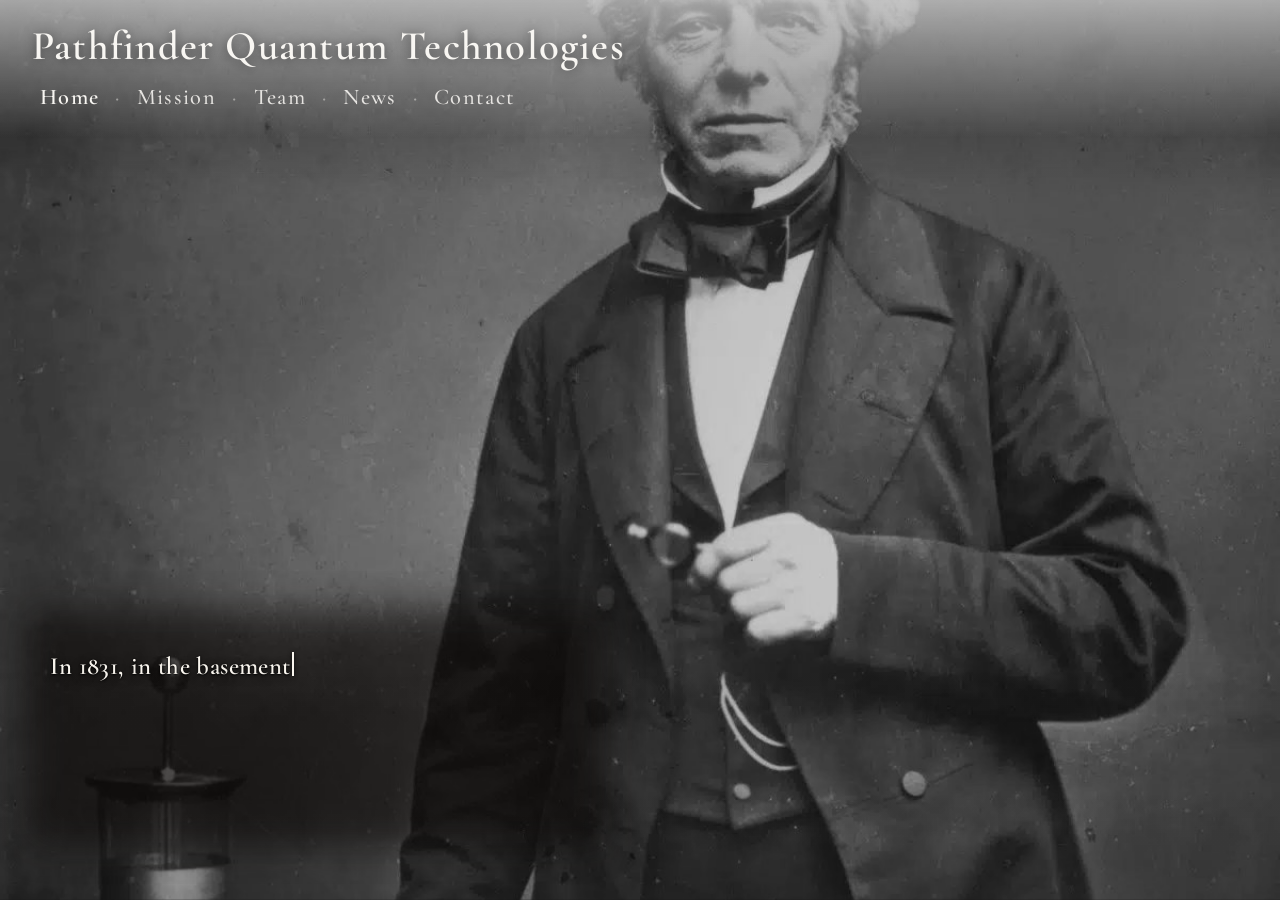
==== index.html @ 3d2a0ff1 "Initial commit of Pathfinder Quantum Technologies website. Static site with heritage carousel, missi" ====
<!DOCTYPE html>
<html lang="en">
  <head>
    <meta charset="utf-8" />
    <meta name="color-scheme" content="dark light" />
    <meta name="viewport" content="width=device-width, initial-scale=1" />
    <link rel="icon" href="/images/Kasparov.jpeg" type="image/jpeg" />
    <title>Pathfinder Quantum Technologies</title>
    <script>
      (function(){
        try{
          var saved = localStorage.getItem("theme");
          var sys = window.matchMedia && window.matchMedia("(prefers-color-scheme: dark)").matches ? "dark" : "light";
          var theme = saved || sys || "dark";
          document.documentElement.dataset.theme = theme;
          document.documentElement.style.colorScheme = theme;
        }catch(e){}
      })();
    </script>
    <link rel="preconnect" href="https://fonts.googleapis.com" />
    <link rel="preconnect" href="https://fonts.gstatic.com" crossorigin />
    <link href="https://fonts.googleapis.com/css2?family=Cormorant+Garamond:ital,wght@0,500;0,600;1,500&display=swap" rel="stylesheet" />
    <link rel="stylesheet" href="/assets/theme.css" />
    <link rel="stylesheet" href="/assets/heritage-hero.css" />
  </head>
  <body class="page-home">
    <section id="heritageHero" class="heritage-hero" data-mode="hero" data-carousel="home" aria-label="Continental science and industry heritage">
      <div class="heritage-hero__bg">
        <div class="heritage-hero__visual" aria-hidden="true">
          <div class="heritage-hero__slide heritage-hero__slide--a"></div>
          <div class="heritage-hero__slide heritage-hero__slide--b"></div>
          <div class="heritage-hero__tint"></div>
          <div class="heritage-hero__scrim"></div>
        </div>

        <div class="heritage-hero__caption">
          <p class="heritage-hero__text" aria-live="polite"></p>
        </div>
      </div>

      <header class="heritage-hero__header">
        <h1>Pathfinder Quantum Technologies</h1>
        <nav class="nav" aria-label="Primary">
          <a href="index.html" aria-current="page"><b>Home</b></a><span class="sep">&middot;</span>
          <a href="mission.html">Mission</a><span class="sep">&middot;</span>
          <a href="team.html">Team</a><span class="sep">&middot;</span>
          <a href="news.html">News</a><span class="sep">&middot;</span>
          <a href="contact.html">Contact</a>
        </nav>
      </header>

    </section>

    <script src="/assets/heritage-hero.js"></script>
  </body>
</html>
---- assets/theme.css ----
/* ===== THEME VARS ===== */
:root{
  --bg: #0a0a0a;
  --text: #f5f5f5;
  --muted: #888;
  --muted-light: #aaa;
  --accent: #6366f1;
  --accent-hover: #818cf8;
  --maxw: 720px;
  
  /* Surface colors */
  --surface: #111;
  --surface-hover: #1a1a1a;
  --border: #222;
  --border-light: #2a2a2a;
  
  /* Shadows - layered for depth */
  --shadow-sm: 0 1px 2px rgba(0,0,0,0.3);
  --shadow-md: 0 4px 6px rgba(0,0,0,0.4), 0 2px 4px rgba(0,0,0,0.3);
  --shadow-lg: 0 10px 20px rgba(0,0,0,0.5), 0 4px 8px rgba(0,0,0,0.4);
  --shadow-xl: 0 20px 40px rgba(0,0,0,0.6), 0 8px 16px rgba(0,0,0,0.5);
  --shadow-glow: 0 0 20px rgba(99, 102, 241, 0.15);
  
  /* Spacing */
  --spacing-xs: 4px;
  --spacing-sm: 8px;
  --spacing-md: 16px;
  --spacing-lg: 24px;
  --spacing-xl: 32px;
  --spacing-2xl: 48px;
  
  /* Border radius */
  --radius-sm: 6px;
  --radius-md: 10px;
  --radius-lg: 14px;
  
  /* theme toggle animation (desktop / Chromium via View Transitions) */
  --reveal-ease: cubic-bezier(.2,.7,0,1);
  --reveal-pos: 50% 50%;
  --start-size: 8vmax;
  --pop-size: 28vmax;
  --final-size: 150vmax;
  --pop-dur: 160ms;
  --hold-dur: 0ms;
  --expand-dur: 240ms;
  
  /* optional tokens (tables, rules) */
  --rule: #1a1a1a;
  --table-bg: transparent;
  --table-head-bg: rgba(17,17,17,.8);
  --table-border: #222;
  --table-hover-bg: #1a1a1a;
}

:root[data-theme="light"]{
  --bg: #fafafa;
  --text: #1a1a1a;
  --muted: #666;
  --muted-light: #555;
  --accent: #4f46e5;
  --accent-hover: #6366f1;
  --surface: #fff;
  --surface-hover: #f5f5f5;
  --border: #e5e5e5;
  --border-light: #d4d4d4;
  --shadow-sm: 0 1px 2px rgba(0,0,0,0.05);
  --shadow-md: 0 4px 6px rgba(0,0,0,0.08), 0 2px 4px rgba(0,0,0,0.06);
  --shadow-lg: 0 10px 20px rgba(0,0,0,0.1), 0 4px 8px rgba(0,0,0,0.08);
  --shadow-xl: 0 20px 40px rgba(0,0,0,0.12), 0 8px 16px rgba(0,0,0,0.1);
  --shadow-glow: 0 0 20px rgba(79, 70, 229, 0.1);
  --rule: #e5e5e5;
  --table-head-bg: rgba(255,255,255,.9);
  --table-border: #e5e5e5;
  --table-hover-bg: #f5f5f5;
}

/* ===== BASE ===== */
*,*::before,*::after{ 
  box-sizing: border-box;
  margin: 0;
  padding: 0;
}

html,body{ 
  height: 100%;
}

body{
  margin: 0;
  background: var(--bg);
  background-image: 
    radial-gradient(circle at 20% 50%, rgba(99, 102, 241, 0.03) 0%, transparent 50%),
    radial-gradient(circle at 80% 80%, rgba(99, 102, 241, 0.02) 0%, transparent 50%);
  background-attachment: fixed;
  color: var(--text);
  font-family: -apple-system, BlinkMacSystemFont, 'Segoe UI', 'Inter', 'Roboto', 'Helvetica Neue', Arial, sans-serif;
  font-size: 17px;
  line-height: 1.7;
  letter-spacing: -0.01em;
  -webkit-font-smoothing: antialiased;
  -moz-osx-font-smoothing: grayscale;
  transition: background-color 0.3s ease, color 0.3s ease;
  position: relative;
}

body::before {
  content: '';
  position: fixed;
  top: 0;
  left: 0;
  right: 0;
  bottom: 0;
  background: 
    linear-gradient(180deg, transparent 0%, rgba(0,0,0,0.02) 100%),
    linear-gradient(90deg, rgba(99, 102, 241, 0.01) 0%, transparent 50%, rgba(99, 102, 241, 0.01) 100%);
  pointer-events: none;
  z-index: 0;
}

:root[data-theme="light"] body::before {
  background: 
    linear-gradient(180deg, transparent 0%, rgba(255,255,255,0.5) 100%),
    linear-gradient(90deg, rgba(79, 70, 229, 0.01) 0%, transparent 50%, rgba(79, 70, 229, 0.01) 100%);
}

:root[data-theme="light"] body {
  background-image: 
    radial-gradient(circle at 20% 50%, rgba(79, 70, 229, 0.02) 0%, transparent 50%),
    radial-gradient(circle at 80% 80%, rgba(79, 70, 229, 0.015) 0%, transparent 50%);
}

:root[data-theme="light"] header {
  background: linear-gradient(to bottom, rgba(255, 255, 255, 0.6) 0%, transparent 100%);
}

a{ 
  color: var(--text);
  text-decoration: none;
  transition: color 0.2s ease, opacity 0.2s ease;
  border-bottom: 1px solid transparent;
}

a:hover{ 
  color: var(--accent);
  border-bottom-color: var(--accent);
  opacity: 0.9;
}

a:focus-visible {
  outline: 2px solid var(--accent);
  outline-offset: 2px;
  border-radius: 2px;
}

.wrap{ 
  max-width: var(--maxw);
  margin: 0 auto;
  padding: var(--spacing-2xl) var(--spacing-lg) calc(var(--spacing-2xl) * 1.5);
  position: relative;
  z-index: 1;
}

header{ 
  margin-bottom: var(--spacing-lg);
  padding-bottom: var(--spacing-lg);
  border-bottom: 1px solid var(--border);
  position: relative;
  background: linear-gradient(to bottom, rgba(17, 17, 17, 0.4) 0%, transparent 100%);
  backdrop-filter: blur(10px);
  -webkit-backdrop-filter: blur(10px);
  padding-top: var(--spacing-md);
  border-radius: var(--radius-md) var(--radius-md) 0 0;
  box-shadow: var(--shadow-sm);
}

h1{ 
  font-size: clamp(32px, 5vw, 44px);
  font-weight: 700;
  margin: 0 0 var(--spacing-md);
  letter-spacing: -0.02em;
  line-height: 1.2;
}

.nav{ 
  color: var(--muted);
  font-size: 15px;
  display: flex;
  align-items: center;
  flex-wrap: wrap;
  gap: var(--spacing-xs);
}

.nav a{ 
  padding: var(--spacing-xs) var(--spacing-sm);
  border-radius: var(--radius-sm);
  transition: all 0.2s ease;
  border-bottom: none;
}

.nav a:hover{ 
  background: var(--surface-hover);
  color: var(--text);
  border-bottom: none;
}

.nav a[aria-current="page"],
.nav a b {
  color: var(--text);
  font-weight: 600;
}

.sep{ 
  padding: 0 var(--spacing-xs);
  color: var(--muted);
  opacity: 0.5;
}

section{ 
  padding: 0 0 var(--spacing-lg) 0;
}

h2{ 
  font-size: 20px;
  margin: 0 0 var(--spacing-md);
  color: var(--text);
  font-weight: 600;
  letter-spacing: -0.01em;
  line-height: 1.4;
}

h3 {
  font-size: 18px;
  margin: var(--spacing-lg) 0 var(--spacing-sm);
  color: var(--text);
  font-weight: 600;
  letter-spacing: -0.01em;
}

ul{ 
  margin: 0;
  padding-left: var(--spacing-lg);
}

li{ 
  margin: var(--spacing-sm) 0;
}

p {
  margin: var(--spacing-md) 0;
  line-height: 1.75;
}

blockquote{ 
  margin: var(--spacing-lg) 0;
  padding: var(--spacing-md) var(--spacing-lg);
  padding-left: var(--spacing-xl);
  border-left: 3px solid var(--accent);
  background: var(--surface);
  border-radius: var(--radius-sm);
  color: var(--muted-light);
  font-style: italic;
  box-shadow: var(--shadow-sm);
  position: relative;
  overflow: hidden;
}

blockquote::before {
  content: '';
  position: absolute;
  top: 0;
  left: 0;
  right: 0;
  bottom: 0;
  background: linear-gradient(135deg, rgba(99, 102, 241, 0.05) 0%, transparent 100%);
  pointer-events: none;
}

blockquote p{ 
  margin: var(--spacing-sm) 0;
}

blockquote.opening-quote {
  margin: var(--spacing-md) auto var(--spacing-md) auto;
  padding: var(--spacing-sm) 0;
  max-width: 600px;
  text-align: center;
  border-left: none;
  border-top: 1px solid var(--border);
  border-bottom: 1px solid var(--border);
  background: transparent;
  font-style: normal;
  color: var(--muted-light);
  box-shadow: none;
  position: relative;
}

blockquote.opening-quote::before {
  display: none;
}

blockquote.opening-quote p {
  font-size: 14px;
  line-height: 1.5;
  margin: 0 0 4px 0;
  color: var(--muted);
  font-weight: 400;
  letter-spacing: 0;
  font-style: italic;
}

blockquote.opening-quote cite {
  display: block;
  margin-top: 2px;
  font-size: 12px;
  font-style: normal;
  color: var(--muted);
  font-weight: 400;
}

blockquote.opening-quote cite em {
  font-style: italic;
  color: var(--muted-light);
}

footer{ 
  color: var(--muted);
  margin-top: var(--spacing-2xl);
  padding-top: var(--spacing-lg);
  border-top: 1px solid var(--border);
  font-size: 14px;
}

/* Theme toggle button */
.theme-btn{
  display: inline-flex;
  align-items: center;
  justify-content: center;
  width: 36px;
  height: 36px;
  border: 1px solid var(--border);
  border-radius: var(--radius-md);
  background: var(--surface);
  color: var(--text);
  cursor: pointer;
  transition: all 0.2s ease;
  font-size: 18px;
  box-shadow: var(--shadow-sm);
}

.theme-btn:hover{ 
  background: var(--surface-hover);
  border-color: var(--accent);
  transform: translateY(-2px) scale(1.05);
  box-shadow: var(--shadow-md), var(--shadow-glow);
}

.theme-btn:active {
  transform: translateY(0);
}


/* smooth local recolor (e.g., tables) during toggle */
.theme-animating, .theme-animating *{
  transition: background-color .25s ease, border-color .25s ease, color .25s ease !important;
}

/* ===== DESKTOP: View Transitions with circular mask (2-stage) ===== */
::view-transition-group(root){ animation-timing-function: var(--reveal-ease); }
::view-transition-old(root){ animation:none; z-index:-1; }

:root[data-theme="dark"]::view-transition-new(root),
:root[data-theme="light"]::view-transition-new(root){
  -webkit-mask: radial-gradient(circle, black var(--start-size), transparent var(--start-size));
          mask: radial-gradient(circle, black var(--start-size), transparent var(--start-size));
  -webkit-mask-composite: source-in;
          mask-composite: intersect;
  -webkit-mask-position: var(--reveal-pos);
          mask-position: var(--reveal-pos);
  animation:
    vt-pop var(--pop-dur) var(--reveal-ease) both,
    vt-expand var(--expand-dur) var(--reveal-ease) var(--hold-dur) both;
}

@keyframes vt-pop{
  to{
    -webkit-mask: radial-gradient(circle, black var(--pop-size), transparent var(--pop-size));
            mask: radial-gradient(circle, black var(--pop-size), transparent var(--pop-size));
    -webkit-mask-position: var(--reveal-pos);
            mask-position: var(--reveal-pos);
  }
}

@keyframes vt-expand{
  from{
    -webkit-mask: radial-gradient(circle, black var(--pop-size), transparent var(--pop-size));
            mask: radial-gradient(circle, black var(--pop-size), transparent var(--pop-size));
    -webkit-mask-position: var(--reveal-pos);
            mask-position: var(--reveal-pos);
  }
  to{
    -webkit-mask: radial-gradient(circle, black var(--final-size), transparent var(--final-size));
            mask: radial-gradient(circle, black var(--final-size), transparent var(--final-size));
    -webkit-mask-position: var(--reveal-pos);
            mask-position: var(--reveal-pos);
  }
}

/* Respect reduced motion */
@media (prefers-reduced-motion: reduce){
  ::view-transition-group(root),
  ::view-transition-new(root),
  ::view-transition-old(root){ animation:none !important; }
  
  * {
    transition: none !important;
    animation: none !important;
  }
}

/* ===== iOS FALLBACK (no View Transitions): circular reveal ===== */
@keyframes ios-disk-pop {
  from { width: var(--start-size); height: var(--start-size); }
  to   { width: var(--pop-size); height: var(--pop-size); }
}

@keyframes ios-disk-expand {
  from { width: var(--pop-size); height: var(--pop-size); }
  to   { width: var(--final-size); height: var(--final-size); }
}

/* Enhanced article list styling */
.article-list {
  list-style: none;
  padding: 0;
}

.article-list li {
  margin: var(--spacing-lg) 0;
  padding: var(--spacing-md) var(--spacing-lg);
  background: var(--surface);
  border: 1px solid var(--border);
  border-radius: var(--radius-md);
  transition: all 0.3s cubic-bezier(0.4, 0, 0.2, 1);
  box-shadow: var(--shadow-sm);
  position: relative;
  overflow: hidden;
}

.article-list li::before {
  content: '';
  position: absolute;
  top: 0;
  left: 0;
  width: 3px;
  height: 100%;
  background: var(--accent);
  transform: scaleY(0);
  transform-origin: bottom;
  transition: transform 0.3s ease;
}

.article-list li:hover {
  background: var(--surface-hover);
  border-color: var(--border-light);
  transform: translateY(-3px) translateX(4px);
  box-shadow: var(--shadow-lg);
}

.article-list li:hover::before {
  transform: scaleY(1);
}

.article-list a {
  display: flex;
  align-items: center;
  gap: var(--spacing-sm);
  border-bottom: none;
}

.article-list a:hover {
  border-bottom: none;
}

/* Contact list styling */
.contact-list {
  list-style: none;
  padding: 0;
}

.contact-list li {
  margin: var(--spacing-md) 0;
  padding: var(--spacing-md) var(--spacing-lg);
  background: var(--surface);
  border: 1px solid var(--border);
  border-radius: var(--radius-md);
  transition: all 0.3s cubic-bezier(0.4, 0, 0.2, 1);
  box-shadow: var(--shadow-sm);
  position: relative;
}

.contact-list li::before {
  content: '';
  position: absolute;
  left: 0;
  top: 0;
  bottom: 0;
  width: 3px;
  background: var(--accent);
  transform: scaleX(0);
  transform-origin: left;
  transition: transform 0.3s ease;
}

.contact-list li:hover {
  background: var(--surface-hover);
  border-color: var(--border-light);
  transform: translateX(6px);
  box-shadow: var(--shadow-md);
}

.contact-list li:hover::before {
  transform: scaleX(1);
}

.contact-list b {
  font-weight: 600;
  color: var(--text);
  margin-right: var(--spacing-sm);
}

/* Mission section styling */
.intro-box {
  margin: 0;
  padding: var(--spacing-lg) 0;
  background: transparent;
  border: none;
}

.intro-box p {
  margin: 0;
}

.mission-box {
  margin: 0;
  padding: var(--spacing-lg) 0;
  background: transparent;
  border: none;
  border-top: 1px solid var(--border);
}

.mission-box h2 {
  margin-top: 0;
  margin-bottom: var(--spacing-md);
  font-size: 22px;
}

.mission-box p {
  margin: var(--spacing-sm) 0;
  padding-left: var(--spacing-md);
  position: relative;
}

.mission-box p.no-prefix {
  padding-left: 0;
}

.mission-box p:not(.no-prefix)::before {
  content: ">";
  position: absolute;
  left: 0;
  color: var(--accent);
  font-weight: 600;
}

.mission-box ul {
  margin: var(--spacing-md) 0;
  padding-left: var(--spacing-xl);
}

.mission-box ul li {
  margin: var(--spacing-sm) 0;
}

.books-grid {
  display: grid;
  grid-template-columns: repeat(auto-fill, minmax(170px, 1fr));
  gap: var(--spacing-lg);
  margin-top: var(--spacing-lg);
}

.book-card {
  background: var(--surface);
  border: 1px solid var(--border);
  border-radius: var(--radius-md);
  padding: var(--spacing-md);
  box-shadow: var(--shadow-sm);
}

.book-cover {
  width: 100%;
  aspect-ratio: 2 / 3;
  object-fit: cover;
  border-radius: var(--radius-sm);
  border: 1px solid var(--border);
  background: var(--surface-hover);
}

.book-title {
  font-size: 15px;
  line-height: 1.4;
  margin: var(--spacing-sm) 0 var(--spacing-xs);
}

.book-author {
  margin: 0;
  font-size: 14px;
  color: var(--muted);
}

.team-grid {
  display: grid;
  grid-template-columns: repeat(auto-fill, minmax(200px, 1fr));
  gap: var(--spacing-lg);
  margin-top: var(--spacing-lg);
}

.team-card {
  background: var(--surface);
  border: 1px solid var(--border);
  border-radius: var(--radius-md);
  padding: var(--spacing-md);
  box-shadow: var(--shadow-sm);
}

.team-photo {
  width: 100%;
  aspect-ratio: 1 / 1;
  object-fit: cover;
  border-radius: var(--radius-sm);
  border: 1px solid var(--border);
  background: var(--surface-hover);
  display: block;
}

.team-name {
  font-size: 16px;
  line-height: 1.4;
  margin: var(--spacing-sm) 0 var(--spacing-xs);
}

.team-role {
  margin: 0;
  font-size: 14px;
  color: var(--muted);
}

.news-list {
  display: flex;
  flex-direction: column;
  gap: var(--spacing-lg);
  margin-top: var(--spacing-lg);
}

.news-card {
  background: var(--surface);
  border: 1px solid var(--border);
  border-radius: var(--radius-md);
  padding: var(--spacing-lg);
  box-shadow: var(--shadow-sm);
  display: flex;
  gap: var(--spacing-lg);
  align-items: flex-start;
}

.news-content {
  flex: 1;
  min-width: 0;
}

.news-card .news-date {
  font-size: 14px;
  color: var(--muted);
  margin: 0 0 var(--spacing-xs);
}

.news-card .news-headline {
  font-size: 18px;
  font-weight: 600;
  color: var(--text);
  margin: 0 0 var(--spacing-sm);
  line-height: 1.3;
}

.news-card .news-body {
  margin: 0;
  color: var(--text);
}

.news-photo {
  flex: 0 0 180px;
  aspect-ratio: 1 / 1;
  border-radius: var(--radius-sm);
  border: 1px solid var(--border);
  background: var(--surface-hover);
  overflow: hidden;
}

.news-photo img {
  width: 100%;
  height: 100%;
  object-fit: cover;
  display: block;
}

@media (max-width: 600px) {
  .news-card {
    flex-direction: column;
  }
  .news-photo {
    flex: 0 0 auto;
    width: 100%;
    aspect-ratio: 16 / 9;
  }
}

/* Mobile tuning */
@media (max-width: 420px){
  :root{
    --pop-size: 24vmax;
    --final-size: 120vmax;
  }
  
  .wrap {
    padding: var(--spacing-lg) var(--spacing-md) var(--spacing-xl);
  }
  
  header {
    margin-bottom: var(--spacing-lg);
  }
  
  h1 {
    font-size: 28px;
  }
  
  .nav {
    font-size: 14px;
  }
  
  body {
    font-size: 16px;
  }
}

/* Tablet adjustments */
@media (min-width: 421px) and (max-width: 768px) {
  .wrap {
    padding: var(--spacing-xl) var(--spacing-lg) var(--spacing-2xl);
  }
}

/* Print styles */
@media print {
  body {
    background: white;
    color: black;
  }
  
  .theme-btn,
}
---- assets/heritage-hero.css ----
/* Heritage montage: homepage hero + backdrop on other pages */

@import url("https://fonts.googleapis.com/css2?family=Cormorant+Garamond:ital,wght@0,500;0,600;1,500&display=swap");

html:has(body.page-home),
body.page-home {
  overflow: hidden;
  height: 100%;
  overscroll-behavior: none;
}

body.page-home {
  background: #141210;
}

body.page-home::before {
  display: none;
}

html:has(body.page-with-backdrop),
body.page-with-backdrop {
  overflow: hidden;
  height: 100%;
  overscroll-behavior: none;
  background: #141210 !important;
  background-image: none !important;
}

.heritage-page .heritage-hero__header,
.heritage-page__content {
  animation: heritage-page-in 0.35s ease both;
}

@keyframes heritage-page-in {
  from { opacity: 0; }
  to { opacity: 1; }
}

body.page-with-backdrop::before {
  display: none;
}

.heritage-page {
  position: relative;
  height: 100vh;
  height: 100dvh;
  overflow: hidden;
}

.heritage-hero--backdrop {
  position: fixed;
  inset: 0;
  z-index: 0;
  width: 100%;
  height: 100vh;
  height: 100dvh;
  pointer-events: none;
}

.heritage-hero--backdrop .heritage-hero__scrim {
  background: linear-gradient(
    to bottom,
    rgba(0, 0, 0, 0.22) 0%,
    transparent 18%,
    transparent 72%,
    rgba(0, 0, 0, 0.12) 100%
  );
}

.heritage-hero--backdrop .heritage-hero__tint {
  opacity: var(--heritage-tint-opacity, 0.12);
}

.heritage-page .heritage-hero__header {
  z-index: 3;
}

.heritage-page__content {
  position: absolute;
  z-index: 2;
  left: clamp(1.25rem, 4vw, 3rem);
  right: auto;
  top: clamp(8.5rem, 20vh, 11rem);
  bottom: auto;
  width: min(34rem, calc(100% - 2 * var(--spacing-lg)));
  max-width: var(--maxw);
  max-height: calc(100dvh - clamp(8.5rem, 20vh, 11rem) - 1.5rem);
  margin: 0;
  padding: 1.1rem 1.35rem;
  overflow: hidden;
  background: transparent;
}

.heritage-page__content::before {
  content: "";
  position: absolute;
  inset: -0.35rem -0.45rem;
  background: rgba(10, 8, 6, 0.55);
  border-radius: 2px;
  filter: blur(16px);
  opacity: 0.9;
  z-index: -1;
  pointer-events: none;
}

.heritage-page__content main,
.heritage-page__content section {
  position: relative;
  background: transparent;
  border: none;
  border-radius: 0;
  box-shadow: none;
  padding: 0;
}

.heritage-page__content main {
  font-family: "Cormorant Garamond", "EB Garamond", Georgia, "Times New Roman", serif;
  font-size: clamp(1.2rem, 2.1vw, 1.55rem);
  line-height: 1.55;
  font-weight: 600;
  letter-spacing: 0.015em;
  -webkit-font-smoothing: antialiased;
}

.heritage-page__content main p,
.heritage-page__content main li,
.heritage-page__content main h2,
.heritage-page__content main h3,
.heritage-page__content main b,
.heritage-page__content main em {
  font-family: inherit;
  font-size: inherit;
  line-height: inherit;
  color: #f8f4ec;
  text-shadow:
    0 1px 2px rgba(0, 0, 0, 0.9),
    0 2px 12px rgba(0, 0, 0, 0.65);
}

.heritage-page__content main p {
  margin: 0.65em 0;
}

.heritage-page__content main p:first-child {
  margin-top: 0;
}

.heritage-page__content main p:last-child {
  margin-bottom: 0;
}

.heritage-page__content main a {
  color: #e8e4ff;
  border-bottom-color: rgba(232, 228, 255, 0.45);
}

.heritage-page__content main a:hover {
  color: #fff;
  border-bottom-color: #fff;
}

.heritage-page__content .team-card,
.heritage-page__content .news-card {
  background: rgba(8, 8, 8, 0.45);
  backdrop-filter: blur(6px);
  -webkit-backdrop-filter: blur(6px);
  border-color: rgba(255, 255, 255, 0.12);
}

.heritage-page__content .team-name,
.heritage-page__content .news-headline,
.heritage-page__content .news-body {
  color: #f8f4ec;
  text-shadow: 0 1px 8px rgba(0, 0, 0, 0.75);
}

.heritage-page__content main .news-headline {
  font-size: clamp(1.35rem, 2.4vw, 1.75rem);
  line-height: 1.25;
  font-weight: 600;
  margin: 0.35rem 0 0.5rem;
}

.heritage-page__content main .news-body {
  font-size: clamp(1.05rem, 1.8vw, 1.3rem);
  line-height: 1.45;
  font-weight: 500;
  margin: 0;
}

.heritage-page__content main .news-date {
  font-size: clamp(0.8rem, 1.4vw, 0.95rem);
  line-height: 1.2;
  font-weight: 500;
  margin: 0 0 0.25rem;
}

.heritage-page__content:has(.contact-form) {
  left: 50%;
  right: auto;
  top: 50%;
  transform: translate(-50%, -50%);
  overflow-y: auto;
  -webkit-overflow-scrolling: touch;
  padding-bottom: 1.5rem;
  max-height: calc(100dvh - 2 * var(--spacing-lg));
}

.heritage-page__content .contact-form {
  margin-top: 0;
  display: grid;
  gap: 0.85rem;
}

.heritage-page__content .contact-form__field {
  display: grid;
  gap: 0.3rem;
}

.heritage-page__content .contact-form label {
  font-size: clamp(0.9rem, 1.5vw, 1.05rem);
  font-weight: 500;
  color: rgba(248, 244, 236, 0.85);
  text-shadow: 0 1px 6px rgba(0, 0, 0, 0.75);
}

.heritage-page__content .contact-form input,
.heritage-page__content .contact-form textarea {
  width: 100%;
  box-sizing: border-box;
  font-family: inherit;
  font-size: clamp(1rem, 1.7vw, 1.15rem);
  font-weight: 500;
  line-height: 1.4;
  color: #f8f4ec;
  background: rgba(8, 8, 8, 0.45);
  border: 1px solid rgba(255, 255, 255, 0.18);
  border-radius: 2px;
  padding: 0.55rem 0.7rem;
  text-shadow: none;
  backdrop-filter: blur(6px);
  -webkit-backdrop-filter: blur(6px);
}

.heritage-page__content .contact-form input::placeholder,
.heritage-page__content .contact-form textarea::placeholder {
  color: rgba(248, 244, 236, 0.45);
}

.heritage-page__content .contact-form input:focus,
.heritage-page__content .contact-form textarea:focus {
  outline: 2px solid rgba(248, 244, 236, 0.35);
  outline-offset: 1px;
  border-color: rgba(248, 244, 236, 0.3);
}

.heritage-page__content .contact-form textarea {
  resize: vertical;
  min-height: 6.5rem;
}

.heritage-page__content .contact-form__honey {
  position: absolute;
  left: -9999px;
  width: 1px;
  height: 1px;
  opacity: 0;
  pointer-events: none;
}

.heritage-page__content .contact-form__submit {
  justify-self: start;
  margin-top: 0.15rem;
  font-family: inherit;
  font-size: clamp(1rem, 1.7vw, 1.15rem);
  font-weight: 600;
  color: #f8f4ec;
  background: rgba(8, 8, 8, 0.45);
  border: 1px solid rgba(255, 255, 255, 0.22);
  border-radius: 2px;
  padding: 0.55rem 1.1rem;
  cursor: pointer;
  text-shadow: 0 1px 6px rgba(0, 0, 0, 0.75);
  backdrop-filter: blur(6px);
  -webkit-backdrop-filter: blur(6px);
  transition: background 0.2s ease, border-color 0.2s ease;
}

.heritage-page__content .contact-form__submit:hover:not(:disabled) {
  background: rgba(20, 18, 16, 0.65);
  border-color: rgba(248, 244, 236, 0.4);
}

.heritage-page__content .contact-form__submit:disabled {
  opacity: 0.65;
  cursor: wait;
}

.heritage-page__content .contact-form__status {
  margin: 0;
  font-size: clamp(0.95rem, 1.6vw, 1.1rem);
  font-weight: 500;
  color: rgba(200, 255, 210, 0.95);
  text-shadow: 0 1px 6px rgba(0, 0, 0, 0.75);
}

.heritage-page__content .contact-form__status--error {
  color: rgba(255, 200, 200, 0.95);
}

.heritage-page__content:has(.news-list) {
  width: min(38rem, calc(100% - 2 * var(--spacing-lg)));
  overflow-y: auto;
  -webkit-overflow-scrolling: touch;
  padding-bottom: 1.35rem;
  scrollbar-width: none;
  -ms-overflow-style: none;
}

.heritage-page__content:has(.news-list)::-webkit-scrollbar {
  display: none;
}

.heritage-page__content:has(.news-list) .news-list {
  margin-top: 0;
  gap: 0.75rem;
  padding-bottom: 0.15rem;
}

.heritage-page__content:has(.news-list) .news-card {
  padding: 0.85rem 0.95rem 0.95rem;
  align-items: center;
}

.heritage-page__content:has(.news-list) .news-card--text-only {
  padding-right: 1rem;
}

.heritage-page__content:has(.news-list) main .news-body {
  font-size: clamp(0.98rem, 1.65vw, 1.22rem);
  line-height: 1.42;
}

.heritage-page__content:has(.news-list) .news-photo {
  flex: 0 0 auto;
  width: 148px;
  max-height: 108px;
  aspect-ratio: auto;
  align-self: center;
  background: #ffffff;
  border-color: rgba(255, 255, 255, 0.2);
  overflow: hidden;
  border-radius: 2px;
}

.heritage-page__content:has(.news-list) .news-photo img {
  display: block;
  width: 100%;
  height: 100%;
  object-fit: cover;
  object-position: center;
}

.heritage-page__content .team-role,
.heritage-page__content .news-date {
  color: rgba(248, 244, 236, 0.72);
}

.heritage-page__content:has(.team-grid) {
  width: auto;
  max-width: min(13.5rem, calc(100% - 2 * var(--spacing-lg)));
  padding: 0;
}

.heritage-page__content:has(.team-grid)::before {
  display: none;
}

.heritage-page__content:has(.team-grid) .team-grid {
  margin-top: 0;
  display: block;
}

.heritage-page__content:has(.team-grid) .team-card {
  background: rgba(10, 8, 6, 0.62);
  backdrop-filter: blur(10px);
  -webkit-backdrop-filter: blur(10px);
  border: none;
  border-radius: 4px;
  padding: 0.65rem 0.75rem 0.7rem;
  box-shadow: 0 2px 18px rgba(0, 0, 0, 0.4);
}

.heritage-page__content:has(.team-grid) .team-name {
  font-size: 1.05rem;
  line-height: 1.2;
  margin: 0.45rem 0 0.1rem;
  font-weight: 600;
}

.heritage-page__content:has(.team-grid) .team-role {
  font-size: 0.8rem;
  line-height: 1.2;
  margin: 0;
  font-weight: 500;
  letter-spacing: 0.02em;
}

.heritage-hero {
  position: relative;
  width: 100%;
  height: 100vh;
  height: 100dvh;
  overflow: hidden;
  isolation: isolate;
}

.heritage-hero__bg {
  position: absolute;
  inset: 0;
}

.heritage-hero__visual {
  position: absolute;
  inset: 0;
}

.heritage-hero__slide {
  position: absolute;
  inset: 0;
  background-size: cover;
  background-position: center;
  background-repeat: no-repeat;
  opacity: 0;
  transition: opacity 2.4s cubic-bezier(0.45, 0.05, 0.55, 0.95);
  will-change: opacity;
}

.heritage-hero__slide.is-visible {
  opacity: 1;
}

.heritage-hero__tint {
  position: absolute;
  inset: 0;
  background: var(--heritage-tint, #1a1410);
  opacity: var(--heritage-tint-opacity, 0.18);
  pointer-events: none;
}

.heritage-hero__scrim {
  position: absolute;
  inset: 0;
  background: linear-gradient(
    to bottom,
    rgba(0, 0, 0, 0.38) 0%,
    transparent 22%,
    transparent 68%,
    rgba(0, 0, 0, 0.18) 100%
  );
  pointer-events: none;
}

.heritage-hero__header {
  position: absolute;
  top: 0;
  left: 0;
  right: 0;
  z-index: 3;
  max-width: none;
  margin: 0;
  padding: var(--spacing-lg) var(--spacing-xl) var(--spacing-md);
  border: none;
  border-radius: 0;
  box-shadow: none;
  background: linear-gradient(to bottom, rgba(0, 0, 0, 0.72) 0%, transparent 100%);
  backdrop-filter: none;
  -webkit-backdrop-filter: none;
}

.heritage-hero__header h1 {
  font-family: "Cormorant Garamond", "EB Garamond", Georgia, "Times New Roman", serif;
  font-size: clamp(1.85rem, 4.2vw, 2.55rem);
  font-weight: 600;
  letter-spacing: 0.03em;
  line-height: 1.1;
  margin: 0 0 0.3rem;
  color: #f8f6f2;
  text-shadow: 0 1px 12px rgba(0, 0, 0, 0.55);
}

.heritage-hero__header .nav {
  font-family: "Cormorant Garamond", "EB Garamond", Georgia, "Times New Roman", serif;
  font-size: clamp(1.15rem, 2.1vw, 1.4rem);
  font-weight: 500;
  letter-spacing: 0.06em;
}

.heritage-hero__header .nav a,
.heritage-hero__header .nav .sep {
  color: rgba(248, 246, 242, 0.88);
  background: transparent;
  border-bottom: 1px solid transparent;
}

.heritage-hero__header .nav a[aria-current="page"],
.heritage-hero__header .nav a b {
  font-weight: 600;
  color: #f8f6f2;
}

.heritage-hero__header .nav a:hover {
  color: #fff;
  background: transparent;
  border-bottom-color: rgba(255, 255, 255, 0.5);
}

.heritage-hero__caption {
  position: absolute;
  z-index: 2;
  width: min(34rem, 42vw);
  max-width: 34rem;
  padding: 0.25rem 0.15rem;
  opacity: 1;
  transition: opacity 0.6s cubic-bezier(0.4, 0, 0.2, 1);
  pointer-events: none;
}

.heritage-hero__caption[data-placement="top-left"] {
  top: clamp(5.5rem, 14vh, 8.5rem);
  left: clamp(1.25rem, 4vw, 3rem);
  right: auto;
  bottom: auto;
  transform: none;
}

.heritage-hero__caption[data-placement="top-right"] {
  top: clamp(5.5rem, 14vh, 8.5rem);
  right: clamp(1.25rem, 4vw, 3rem);
  left: auto;
  bottom: auto;
  transform: none;
}

.heritage-hero__caption[data-placement="center-left"] {
  top: 50%;
  left: clamp(1.25rem, 4vw, 3rem);
  right: auto;
  bottom: auto;
  transform: translateY(-50%);
}

.heritage-hero__caption[data-placement="center-right"] {
  top: 50%;
  right: clamp(1.25rem, 4vw, 3rem);
  left: auto;
  bottom: auto;
  transform: translateY(-50%);
}

.heritage-hero__caption[data-placement="bottom-left"] {
  bottom: clamp(2rem, 8vh, 4.5rem);
  left: clamp(1.25rem, 4vw, 3rem);
  top: auto;
  right: auto;
  transform: none;
}

.heritage-hero__caption[data-placement="bottom-right"] {
  bottom: clamp(2rem, 8vh, 4.5rem);
  right: clamp(1.25rem, 4vw, 3rem);
  left: auto;
  top: auto;
  transform: none;
}

.heritage-hero__caption::before {
  content: "";
  position: absolute;
  inset: -1.1rem -1.4rem;
  background: rgba(10, 8, 6, 0.62);
  border-radius: 2px;
  filter: blur(18px);
  opacity: 0.92;
  z-index: -1;
}

.heritage-hero__caption.is-fading {
  opacity: 0;
}

.heritage-hero__text {
  position: relative;
  font-family: "Cormorant Garamond", "EB Garamond", Georgia, "Times New Roman", serif;
  font-size: clamp(1.2rem, 2.1vw, 1.55rem);
  line-height: 1.55;
  font-weight: 600;
  font-style: normal;
  letter-spacing: 0.015em;
  color: #faf6ef;
  min-height: 6.5em;
  white-space: pre-wrap;
  -webkit-font-smoothing: antialiased;
  text-shadow:
    0 1px 2px rgba(0, 0, 0, 0.95),
    0 2px 10px rgba(0, 0, 0, 0.75),
    0 0 1px rgba(0, 0, 0, 1);
}

.heritage-hero__text .heritage-cursor {
  display: inline-block;
  width: 2px;
  height: 0.95em;
  margin-left: 2px;
  vertical-align: -0.08em;
  background: #faf6ef;
  box-shadow: 0 0 4px rgba(0, 0, 0, 0.8);
  animation: heritage-blink 0.9s step-end infinite;
}

@keyframes heritage-blink {
  50% { opacity: 0; }
}

@media (prefers-reduced-motion: reduce) {
  .heritage-page .heritage-hero__header,
  .heritage-page__content {
    animation: none;
  }

  .heritage-hero__slide {
    transition-duration: 0.5s;
  }

  .heritage-hero__caption {
    transition-duration: 0.25s;
  }

  .heritage-hero__text .heritage-cursor {
    display: none;
  }
}

@media (max-width: 720px) {
  .heritage-page__content main {
    font-size: clamp(1.05rem, 4.2vw, 1.35rem);
    line-height: 1.45;
  }

  .heritage-page__content main p {
    margin: 0.45em 0;
  }

  .heritage-hero__header {
    padding: var(--spacing-md) var(--spacing-lg) var(--spacing-sm);
  }

  .heritage-hero__caption {
    width: auto;
    max-width: none;
    left: var(--spacing-lg) !important;
    right: var(--spacing-lg) !important;
    transform: none !important;
  }

  .heritage-hero__caption[data-placement="top-left"],
  .heritage-hero__caption[data-placement="top-right"] {
    top: clamp(4.75rem, 12vh, 6.5rem);
    bottom: auto;
  }

  .heritage-hero__caption[data-placement="center-left"],
  .heritage-hero__caption[data-placement="center-right"] {
    top: auto;
    bottom: calc(5.5rem + env(safe-area-inset-bottom, 0px));
  }

  .heritage-hero__caption[data-placement="bottom-left"],
  .heritage-hero__caption[data-placement="bottom-right"] {
    top: auto;
    bottom: calc(1.5rem + env(safe-area-inset-bottom, 0px));
  }
}
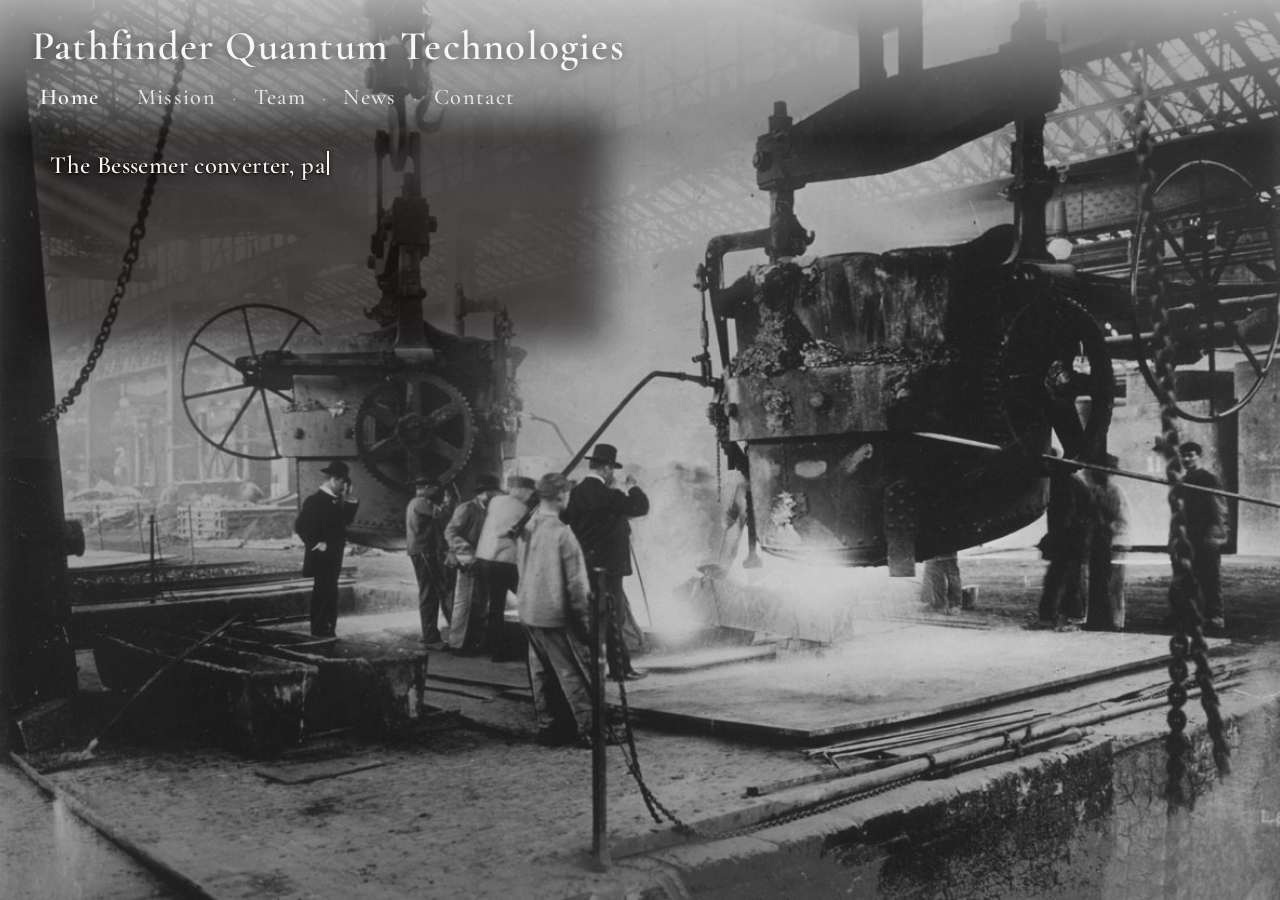
==== commit 1e00a19b: "Update favicon, layout, and home carousel wording. Replace Kasparov favicon with a compass mark, cen" ====
--- a/index.html
+++ b/index.html
@@ -4,7 +4,7 @@
     <meta charset="utf-8" />
     <meta name="color-scheme" content="dark light" />
     <meta name="viewport" content="width=device-width, initial-scale=1" />
-    <link rel="icon" href="/images/Kasparov.jpeg" type="image/jpeg" />
+    <link rel="icon" href="/favicon.svg" type="image/svg+xml" />
     <title>Pathfinder Quantum Technologies</title>
     <script>
       (function(){
@@ -24,7 +24,7 @@
     <link rel="stylesheet" href="/assets/heritage-hero.css" />
   </head>
   <body class="page-home">
-    <section id="heritageHero" class="heritage-hero" data-mode="hero" data-carousel="home" aria-label="Continental science and industry heritage">
+    <section id="heritageHero" class="heritage-hero" data-mode="hero" data-carousel="home" aria-label="European science and industry heritage">
       <div class="heritage-hero__bg">
         <div class="heritage-hero__visual" aria-hidden="true">
           <div class="heritage-hero__slide heritage-hero__slide--a"></div>
--- a/assets/heritage-hero.css
+++ b/assets/heritage-hero.css
@@ -78,7 +78,7 @@
 .heritage-page__content {
   position: absolute;
   z-index: 2;
-  left: clamp(1.25rem, 4vw, 3rem);
+  left: 50%;
   right: auto;
   top: clamp(8.5rem, 20vh, 11rem);
   bottom: auto;
@@ -86,6 +86,7 @@
   max-width: var(--maxw);
   max-height: calc(100dvh - clamp(8.5rem, 20vh, 11rem) - 1.5rem);
   margin: 0;
+  transform: translateX(-50%);
   padding: 1.1rem 1.35rem;
   overflow: hidden;
   background: transparent;
